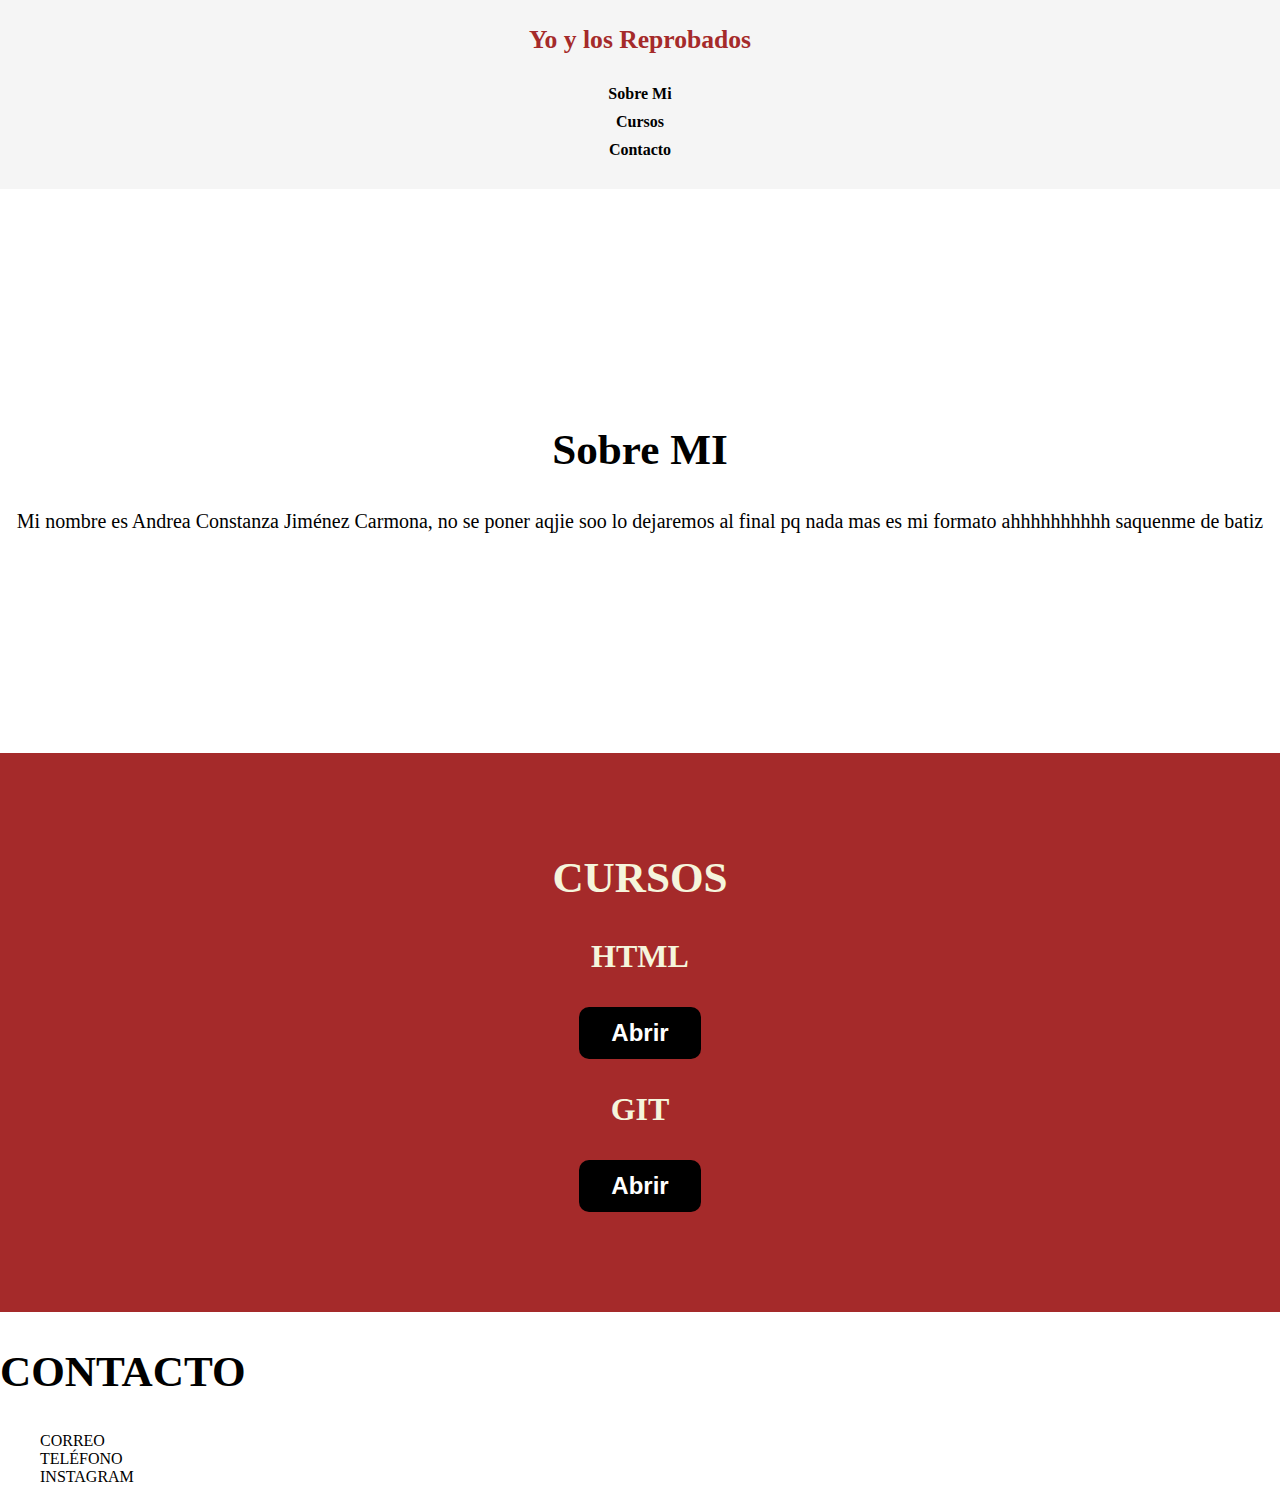
==== index.html @ 9f889efc "primera version" ====
<!DOCTYPE html>
<html lang="en">
    <head>
        <meta charset="UTF-8" />
        <meta http-equiv="X-UA-Compatible" content="IE=edge" />
        <meta name="viewport" content="width=device-width, initial-scale=1.0" />
        <title> PÁGINA DE DESARROLLADOR </title>
        <link rel="stylesheet" href="indexestilo.css"/>
    </head>
    <body>
       <header>
            <div class="container">
                <p class="logo">Yo y los Reprobados</p>
                <nav>
                    <a href="#"> Sobre Mi </a> 
                    <a href="#"> Cursos </a>  
                    <a href="#"> Contacto </a>  
                </nav>
            </div>
       </header> 
       <section id="Sobremi">
            <div class="container">

            <div class="img-container"></div>
            <h2> Sobre MI </h2>
            <p>Mi nombre es Andrea Constanza Jiménez Carmona, no se 
                poner aqjie soo lo dejaremos al final pq nada mas es mi formato
                ahhhhhhhhhh saquenme de batiz </p>
            
            </div>
       </section>
       <section id="Cursos">
        <div class="container">
            <h2>CURSOS</h2>
        
            <div class="eeesi">
                <h3>HTML</h3>
                <P>Aque la informacion del curso</P>
                <button>Abrir</button>
            </div>
                
            <div class="eeesi">
                <h3>GIT</h3>
                <P>Aque la informacion del curso</P>
                <button>Abrir</button>
                </div>
            
            </div>
       </section>

       <section id="Contacto">
        <div class="container">
            <h2>CONTACTO</h2>
                <ul>
                    <li>CORREO</li>
                    <li>TELÉFONO</li>
                    <li>INSTAGRAM</li>
                    
                </ul>
         </div>
       </section>
    </body>

</html>
---- indexestilo.css ----
*{
    box-sizing: border-box;
}

body{
    font-family: "Roboto", "sans-serif";
    margin: 0;
}

h1{font-size: 3.5em;}
h2{font-size: 2.7em;}
h3{font-size: 2em;}
p{font-size: 1.25em;}
ul{ list-style: none;}
li{font-size: 1.25;}

button{
    font-size: 1.5em;
    font-weight: bold;
    padding: 10px 30px;
    border-radius: 10px;
    border: 2px solid rgba(0, 0, 0, 0) ;
    box-shadow: 2px 2px 10px rgba(0, 0, 0, 0);
    color: white;
    background-color: black;

}

button:hover{
    background-color: black(101, 33, 165);

}   

.container{
    max-width: 1400px;
    margin: auto;  
}                   

header{
    background-color: rgb(245, 245, 245);
}
header .logo{
    margin: 0;
    padding: 25px 30px;
    font-weight: bold;
    color: brown;
    font-size: 1.6em; 
}

header .container{
    display: flex;
    flex-direction: column;
    align-items: center;
}

header nav{
    display: flex;
    flex-direction: column;
    text-align: center;
    padding-bottom: 25px;
}

header a{
    padding: 5px 12px;
    text-decoration: none;
    font-weight: bold;
    color: black;

    
}

header a:hover{
    color: brown;
}

#Sobremi .container{
    text-align: center;
    padding: 200px 12px;
}

#Cursos{
    background-color: brown;
    color: beige;
    text-align: center;

}
#Cursos .container{
    padding: 100px 0px;
}
#Cursos h2{
    margin-top: 0;

}
#Cursos p{
    display: none;
}
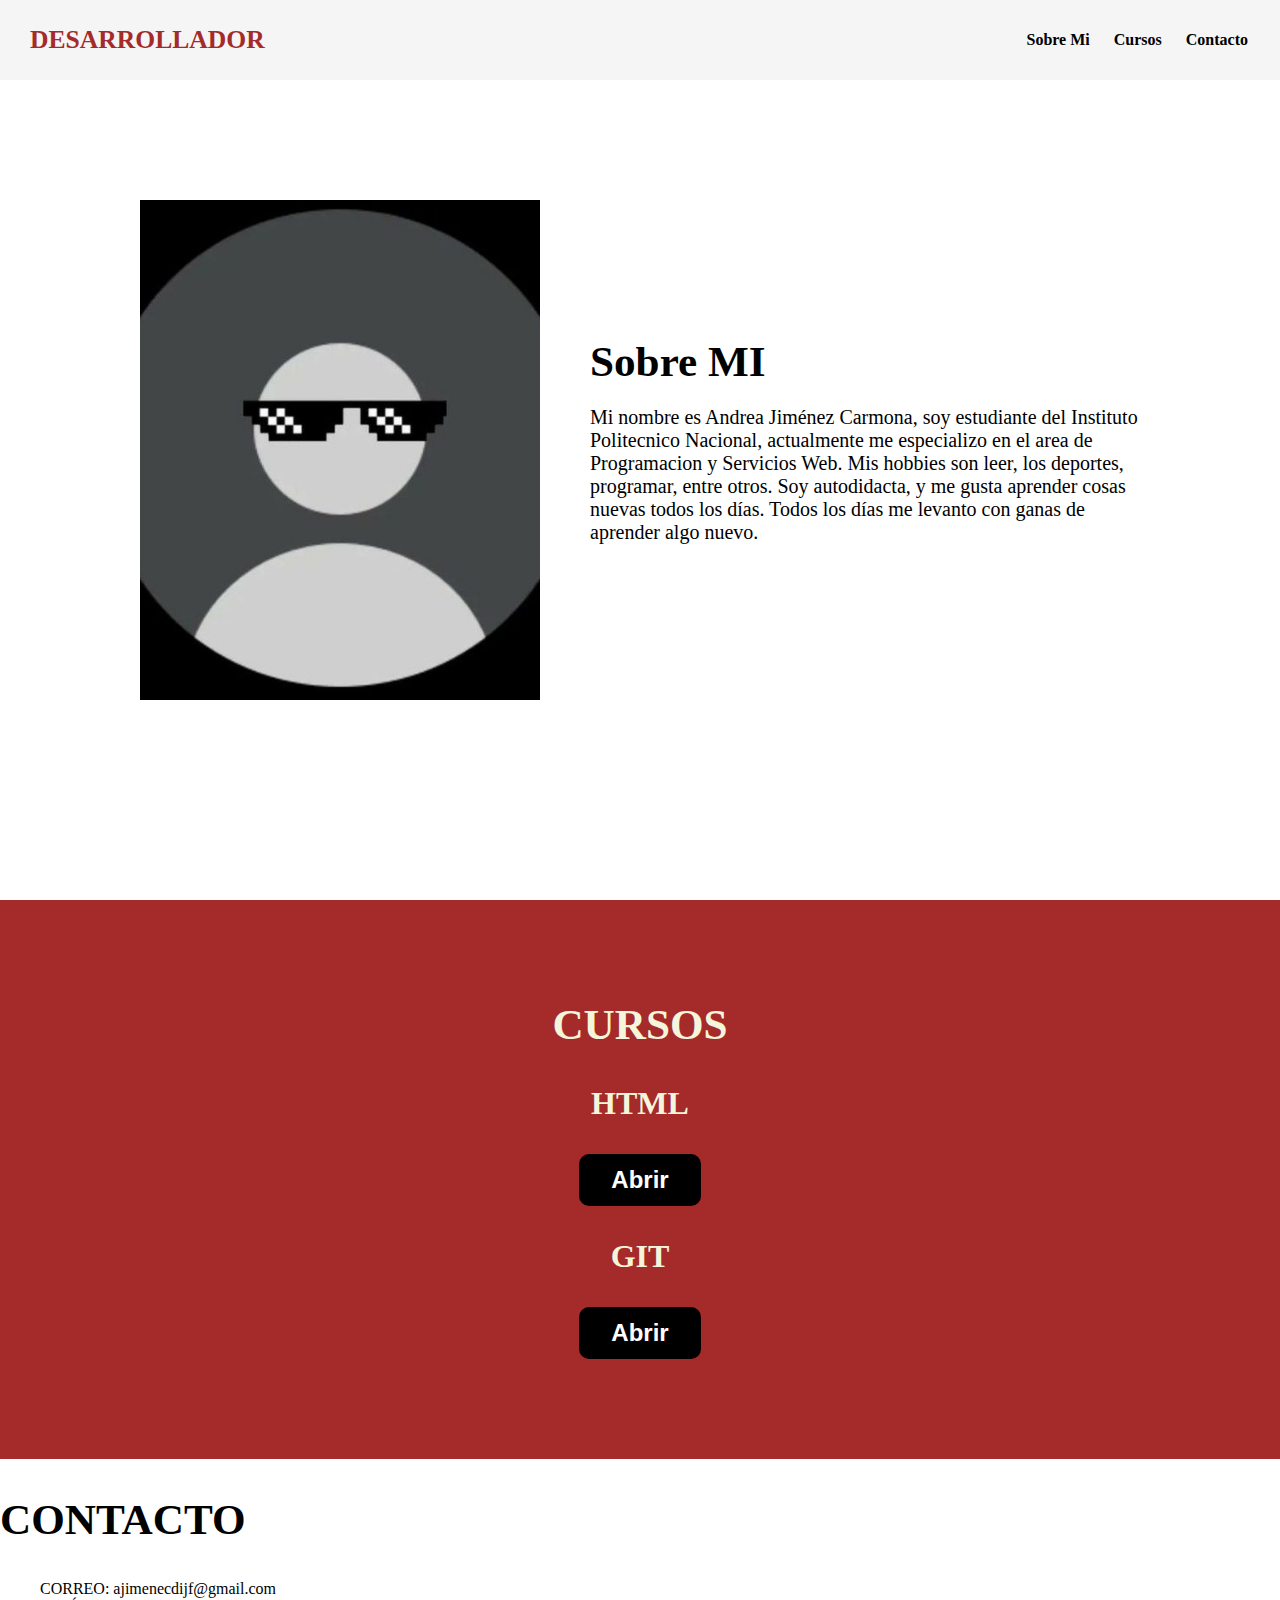
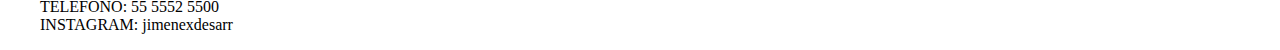
==== commit 9dbe65cb: "segunda version" ====
--- a/index.html
+++ b/index.html
@@ -10,51 +10,57 @@
     <body>
        <header>
             <div class="container">
-                <p class="logo">Yo y los Reprobados</p>
+                <p class="logo">DESARROLLADOR</p>
                 <nav>
-                    <a href="#"> Sobre Mi </a> 
-                    <a href="#"> Cursos </a>  
-                    <a href="#"> Contacto </a>  
+                    <a href="#sobremi"> Sobre Mi </a> 
+                    <a href="#cursos"> Cursos </a>  
+                    <a href="#contacto"> Contacto </a>  
                 </nav>
             </div>
        </header> 
-       <section id="Sobremi">
+       <section id="sobremi">
             <div class="container">
 
             <div class="img-container"></div>
-            <h2> Sobre MI </h2>
-            <p>Mi nombre es Andrea Constanza Jiménez Carmona, no se 
-                poner aqjie soo lo dejaremos al final pq nada mas es mi formato
-                ahhhhhhhhhh saquenme de batiz </p>
-            
+            <div class="texto">
+
+                 <h2> Sobre MI </h2>
+                 <p>Mi nombre es Andrea Jiménez Carmona, soy estudiante del Instituto Politecnico Nacional, 
+                    actualmente me especializo en el area de Programacion y Servicios Web.
+                    Mis hobbies son leer, los deportes, programar, entre otros. Soy autodidacta, y me gusta 
+                    aprender cosas nuevas todos los días. Todos los días me levanto con ganas de aprender algo
+                    nuevo.</p>
+            </div>
             </div>
        </section>
-       <section id="Cursos">
+       <section id="cursos">
         <div class="container">
             <h2>CURSOS</h2>
-        
+            <form action="html.html">
             <div class="eeesi">
                 <h3>HTML</h3>
                 <P>Aque la informacion del curso</P>
                 <button>Abrir</button>
+            </form> 
             </div>
-                
+
+            <form action="GIT.html">
             <div class="eeesi">
                 <h3>GIT</h3>
                 <P>Aque la informacion del curso</P>
                 <button>Abrir</button>
                 </div>
-            
+            </form> 
             </div>
        </section>
 
-       <section id="Contacto">
+       <section id="contacto">
         <div class="container">
             <h2>CONTACTO</h2>
                 <ul>
-                    <li>CORREO</li>
-                    <li>TELÉFONO</li>
-                    <li>INSTAGRAM</li>
+                    <li>CORREO: ajimenecdijf@gmail.com</li>
+                    <li>TELÉFONO: 55 5552 5500</li>
+                    <li>INSTAGRAM: jimenexdesarr</li>
                     
                 </ul>
          </div>
--- a/indexestilo.css
+++ b/indexestilo.css
@@ -1,5 +1,9 @@
 *{
     box-sizing: border-box;
+}
+
+html{
+    scroll-behavior: smooth;
 }
 
 body{
@@ -73,27 +77,76 @@
     color: brown;
 }
 
-#Sobremi .container{
+#sobremi .container{
     text-align: center;
     padding: 200px 12px;
 }
 
-#Cursos{
+#cursos{
     background-color: brown;
     color: beige;
     text-align: center;
 
 }
-#Cursos .container{
+#cursos .container{
     padding: 100px 0px;
 }
-#Cursos h2{
+#cursos h2{
     margin-top: 0;
 
 }
-#Cursos p{
+#cursos p{
     display: none;
 }
 
+@media (min-width: 720px){
+    header{
+        position: fixed;
+        width: 100%;
+    }
+
+     header .container{
+         flex-direction: row;  
+         justify-content: space-between;
+     }
 
 
+    header nav{
+        flex-direction: row;
+        padding-bottom: 0;
+        padding-right: 20px;
+
+    }
+
+    #sobremi .container{
+        display: flex;
+        justify-content: center;
+
+    }
+    #sobremi .texto{
+        width: 50%;
+        max-width: 600px;
+        text-align: initial;
+        padding-left: 50px;
+        display: flex;
+        flex-direction: column;
+        justify-content: center;
+    }
+    #sobremi h2{
+        margin: 0px;
+    }
+    #sobremi .img-container{
+        background-image: url("yo.jpg");
+        background-size: cover;
+        background-position: center center;
+        height: 500px;
+        width: 400px;
+    }
+
+    #cursos .programas{
+        display: flex;
+        justify-content: center;
+    }
+
+
+}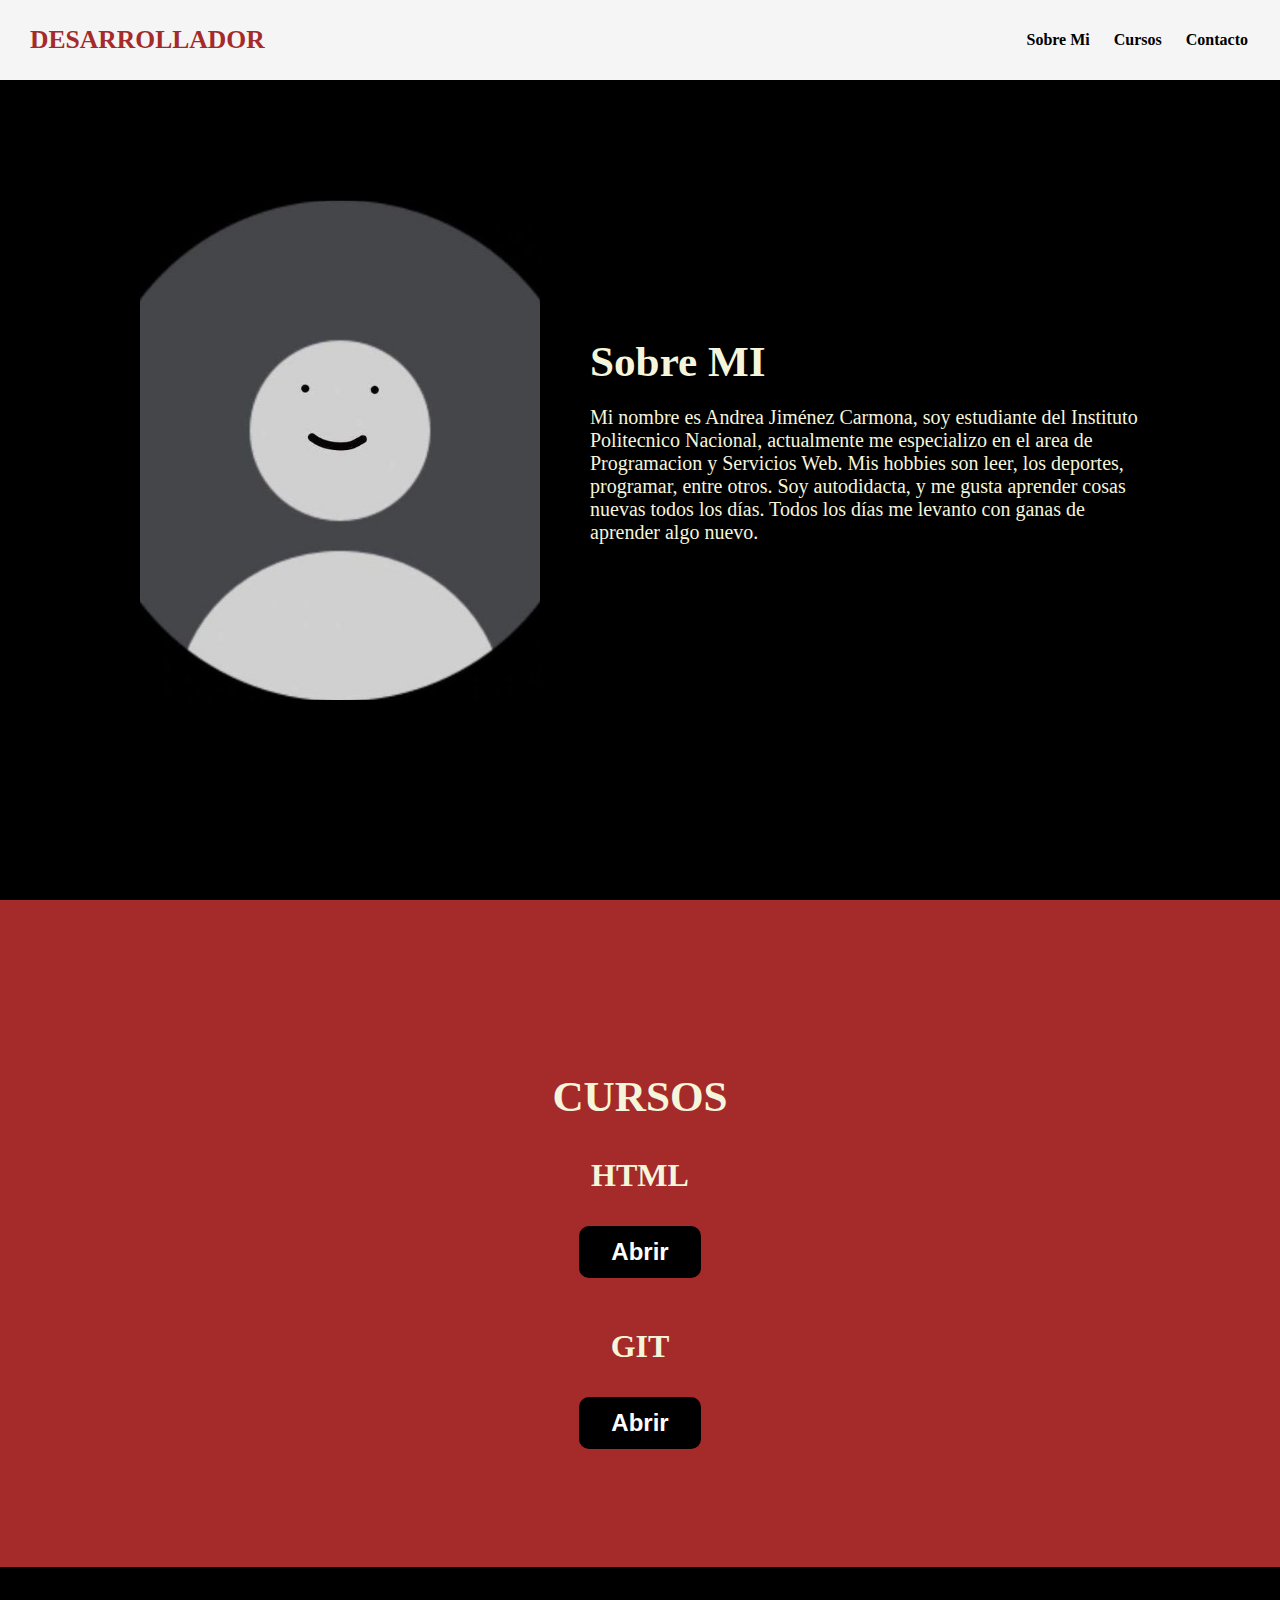
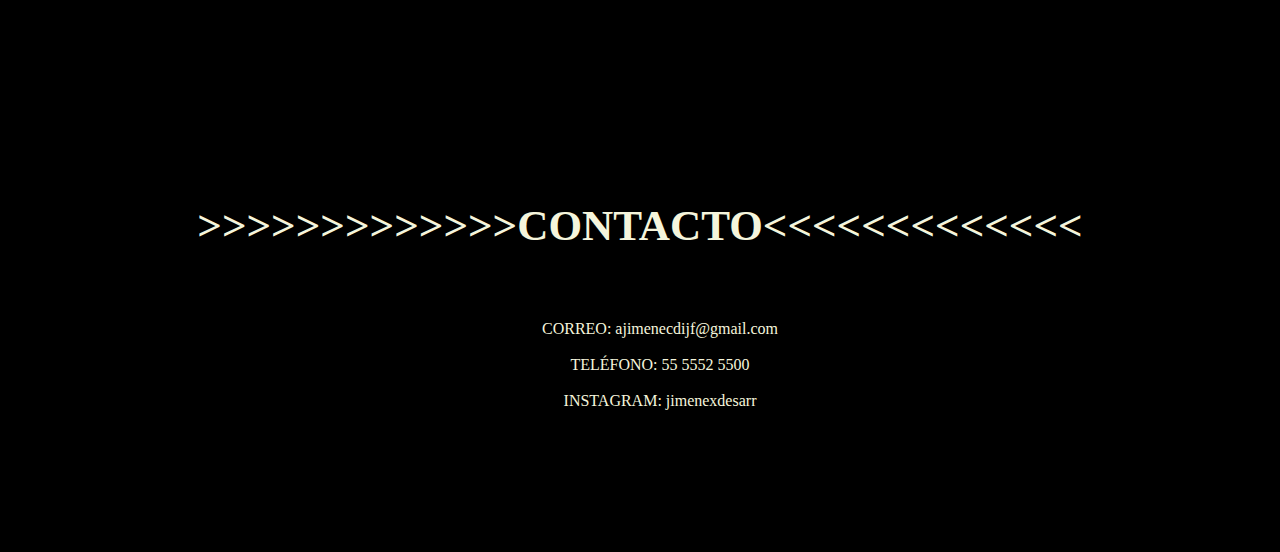
==== commit 3be2068e: "Versión Buena :)" ====
--- a/index.html
+++ b/index.html
@@ -35,20 +35,28 @@
        </section>
        <section id="cursos">
         <div class="container">
+            <br>
+            <br>
+            <br>
+            <br>
             <h2>CURSOS</h2>
             <form action="html.html">
             <div class="eeesi">
                 <h3>HTML</h3>
-                <P>Aque la informacion del curso</P>
+                <P>Aquí la informacion del curso</P>
                 <button>Abrir</button>
+                <br>
+                <br>
             </form> 
             </div>
 
             <form action="GIT.html">
             <div class="eeesi">
                 <h3>GIT</h3>
-                <P>Aque la informacion del curso</P>
+                <P>Aquí la informacion del curso</P>
                 <button>Abrir</button>
+                <br>
+                <br>
                 </div>
             </form> 
             </div>
@@ -56,13 +64,36 @@
 
        <section id="contacto">
         <div class="container">
-            <h2>CONTACTO</h2>
+            <br>
+            <br>
+            <br>
+            <br><br><br>
+            <br>
+            <br>
+            <br>
+            <br>
+            <br>
+            
+            
+           <div align="center"> <h2>>>>>>>>>>>>>>CONTACTO<<<<<<<<<<<<<</h2>
+            <br>
                 <ul>
                     <li>CORREO: ajimenecdijf@gmail.com</li>
+                <br>
                     <li>TELÉFONO: 55 5552 5500</li>
+                <br>
                     <li>INSTAGRAM: jimenexdesarr</li>
                     
                 </ul>
+
+             <br>
+            <br>
+            <br>
+            <br>
+            <br>
+            <br>
+            <br>
+            
          </div>
        </section>
     </body>
--- a/indexestilo.css
+++ b/indexestilo.css
@@ -136,7 +136,7 @@
         margin: 0px;
     }
     #sobremi .img-container{
-        background-image: url("yo.jpg");
+        background-image: url("yo2.jfif");
         background-size: cover;
         background-position: center center;
         height: 500px;
@@ -146,7 +146,15 @@
     #cursos .programas{
         display: flex;
         justify-content: center;
+
     }
-
-
+       
+}
+#contacto{
+    background-color: black;
+    color: beige;
+}
+#sobremi{
+    background-color: black;
+    color: beige;
 }